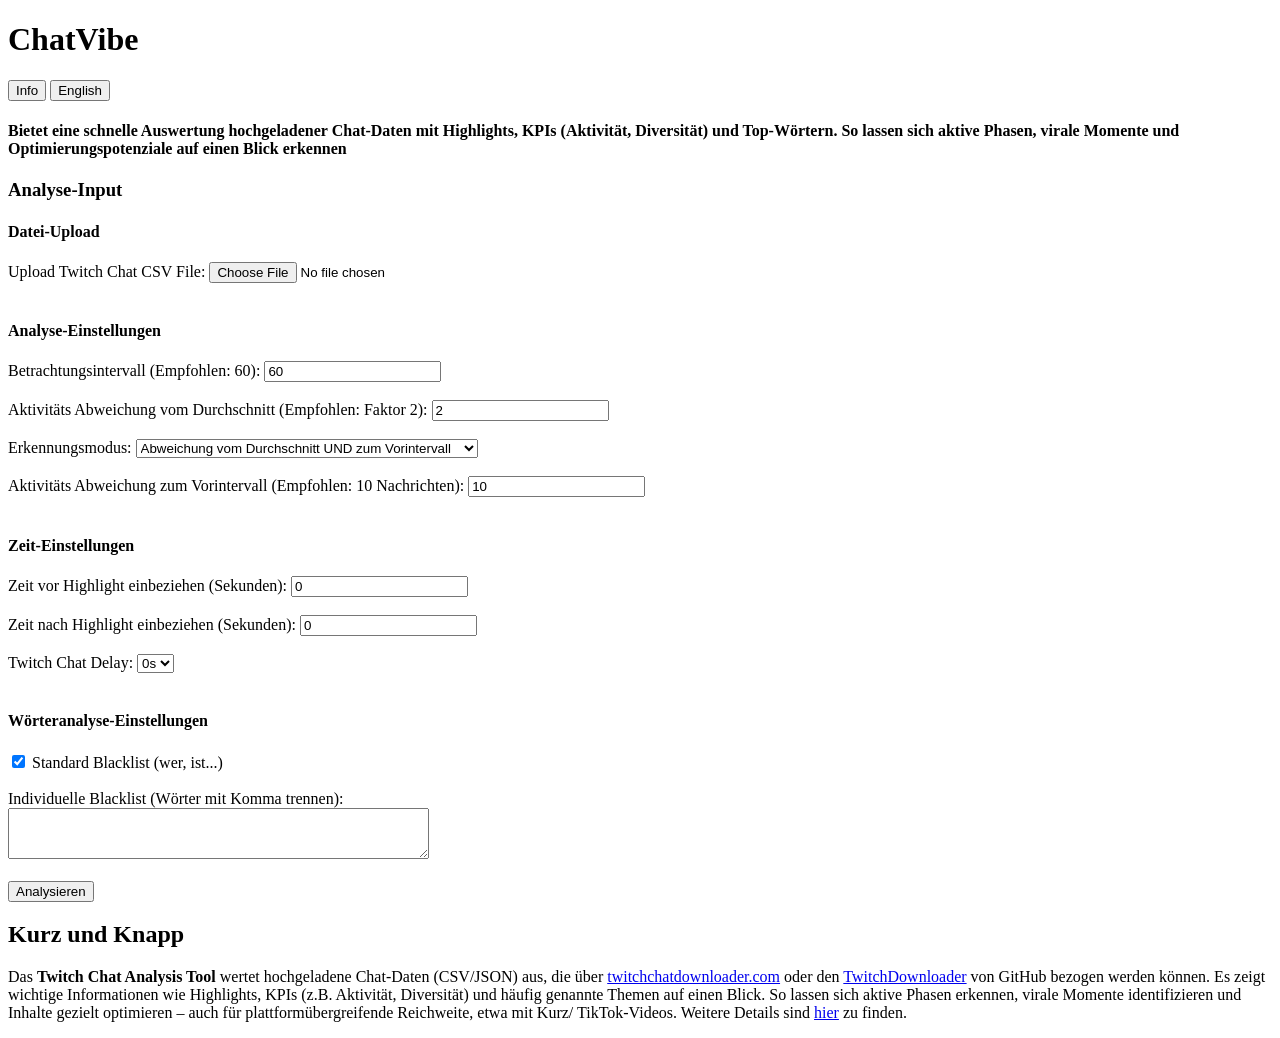
==== index.html @ d067c537 "Add files via upload" ====
<!DOCTYPE html>
<html lang="de">

<head>
  <meta charset="UTF-8">
  <title>ChatVibe | Twitch Chat Analyse-Tool für Highlights & KPIs</title>
  <meta name="viewport" content="width=device-width, initial-scale=1.0">

  <meta name="description" content="ChatVibe ist ein Analyse-Tool für Twitch-Chat-Logs. Erkenne automatisch Highlights und virale Momente, analysiere KPIs wie Nachrichtenlänge, Aktivität und Community-Diversität. Optimiere Inhalte für YouTube Shorts, TikTok und steigere deine Cross-Plattform-Reichweite.">
  <meta name="keywords" content="Twitch Chat Analyse, Highlights erkennen, virale Momente, KPIs, Nachrichtenlänge, Chat-Aktivität, Community-Diversität, YouTube Shorts, TikTok, Cross-Plattform Reichweite, Zeitersparnis, Streaming Optimierung">
  <meta name="author" content="ChatVibe Team">

  <link rel="stylesheet" href="/css/index.css" />
</head>

<body>
  <div class="hero">
    <div class="hero-header">
      <h1>ChatVibe</h1>
      <div class="hero-buttons">
        <button onclick="window.location.href='info.html'">Info</button>
        <button onclick="window.location.href='en.html'">English</button>
      </div>
    </div>
    
    <noscript>
      <div style="background-color: #ffcccc; color: #000; padding: 20px; text-align: center; border: 2px solid #ff0000; border-radius: 10px; font-family: Arial, sans-serif;">
        <h2>⚠️ JavaScript ist deaktiviert</h2>
        <p>Unser <strong>Twitch Chat Analyse-Tool</strong> benötigt JavaScript, um korrekt zu funktionieren. Bitte aktiviere JavaScript in deinem Browser, um die <strong>automatische Erkennung von Highlights</strong> und die Analyse von <strong>viralen Momenten</strong> zu nutzen.</p>
        <p>Mit diesem Tool kannst du <strong>Kennzahlen (KPIs)</strong> zu <strong>Nachrichtenlänge</strong>, <strong>Chat-Aktivität</strong> und <strong>Community-Diversität</strong> analysieren. Es hilft dir, <strong>optimierte Inhalte</strong> für <strong>YouTube Shorts</strong>, <strong>TikTok</strong> und andere Plattformen zu erstellen und deine <strong>Cross-Plattform-Reichweite</strong> zu steigern.</p>
        <p>Ohne JavaScript ist keine Analyse der <strong>Twitch Streaming Chat-Logs</strong> möglich, wodurch du wichtige Einblicke und <strong>zeitersparende Funktionen</strong> verpasst. Aktiviere JavaScript, um dein Wachstum zu maximieren!</p>
      </div>
    </noscript>
  
    <h4>
      Bietet eine schnelle Auswertung hochgeladener Chat-Daten mit Highlights, KPIs (Aktivität, Diversität) und
      Top-Wörtern. So lassen sich aktive Phasen, virale Momente und Optimierungspotenziale auf einen Blick erkennen
    <h4>
  </div>

  <div class="outer-form-box">
    <h3>Analyse-Input</h3>
    
    <form id="analysis-form" enctype="multipart/form-data">
      
      <div class="form-box">
        <h4>Datei-Upload</h4>
        <label for="chat-file">Upload Twitch Chat CSV File:</label>
        <input type="file" id="chat-file" accept=".csv, .json" required><br><br>
      </div>

      <div class="form-box">
        <h4>Analyse-Einstellungen</h4>
        <label for="aggregation-interval">
          Betrachtungsintervall (Empfohlen: 60):
        </label>
        <input type="number" id="aggregation-interval" value="60" required><br><br>

        <label for="std-factor">
          Aktivitäts Abweichung vom Durchschnitt (Empfohlen: Faktor 2):
        </label>
        <input type="number" id="std-factor" step="0.1" value="2" required><br><br>

        <label for="logic-mode">Erkennungsmodus:</label>
        <select id="logic-mode">
          <option value="AND">Abweichung vom Durchschnitt UND zum Vorintervall</option>
          <option value="OR">Abweichung vom Durchschnitt ODER zum Vorintervall</option>
        </select><br><br>

        <label for="slope-threshold">
          Aktivitäts Abweichung zum Vorintervall (Empfohlen: 10 Nachrichten):
        </label>
        <input type="number" id="slope-threshold" value="10" required><br><br>
      </div>

      <div class="form-box">
        <h4>Zeit-Einstellungen</h4>
        <label for="context-before">Zeit vor Highlight einbeziehen (Sekunden):</label>
        <input type="number" id="context-before" value="0" required><br><br>

        <label for="context-after">Zeit nach Highlight einbeziehen (Sekunden):</label>
        <input type="number" id="context-after" value="0" required><br><br>

        <label for="chat-delay">Twitch Chat Delay:</label>
        <select id="chat-delay">
          <option value="0">0s</option>
          <option value="2">2s</option>
          <option value="4">4s</option>
          <option value="6">6s</option>
        </select><br><br>
      </div>

      <div class="form-box">
        <h4>Wörteranalyse-Einstellungen</h4>
        <label>
          <input type="checkbox" id="use-blacklist" checked>
          Standard Blacklist (wer, ist...)
        </label><br><br>

        <label for="custom-blacklist">
          Individuelle Blacklist (Wörter mit Komma trennen):
        </label><br>
        <textarea id="custom-blacklist" rows="3" cols="50"></textarea><br><br>
      </div>
      
      <button id="final-submit" type="submit">Analysieren</button>
    </form>
  </div>

  <div id="spinner" style="display: none;">
    <div class="spinner"></div>
  </div>
    
  <div id="results"></div>

  <div class="outer-form-box">
    <div class="form-box">
      <h2>Kurz und Knapp</h2>
      <p>
        Das <strong>Twitch Chat Analysis Tool</strong> wertet hochgeladene Chat-Daten
        (CSV/JSON) aus, die über
        <a href="https://www.twitchchatdownloader.com/" target="_blank">twitchchatdownloader.com</a> oder den
        <a href="https://github.com/lay295/TwitchDownloader" target="_blank">TwitchDownloader</a> von GitHub bezogen werden können. Es zeigt wichtige
        Informationen wie Highlights, KPIs (z.B. Aktivität, Diversität) und häufig
        genannte Themen auf einen Blick. So lassen sich aktive Phasen erkennen,
        virale Momente identifizieren und Inhalte gezielt optimieren – auch für
        plattformübergreifende Reichweite, etwa mit Kurz/ TikTok-Videos. Weitere Details
        sind <a href="info.html" target="_blank">hier</a> zu finden.
      </p>
    </div>
  </div>
  
  <script type="module" src="/js/main.js"></script>
</body>
</html>
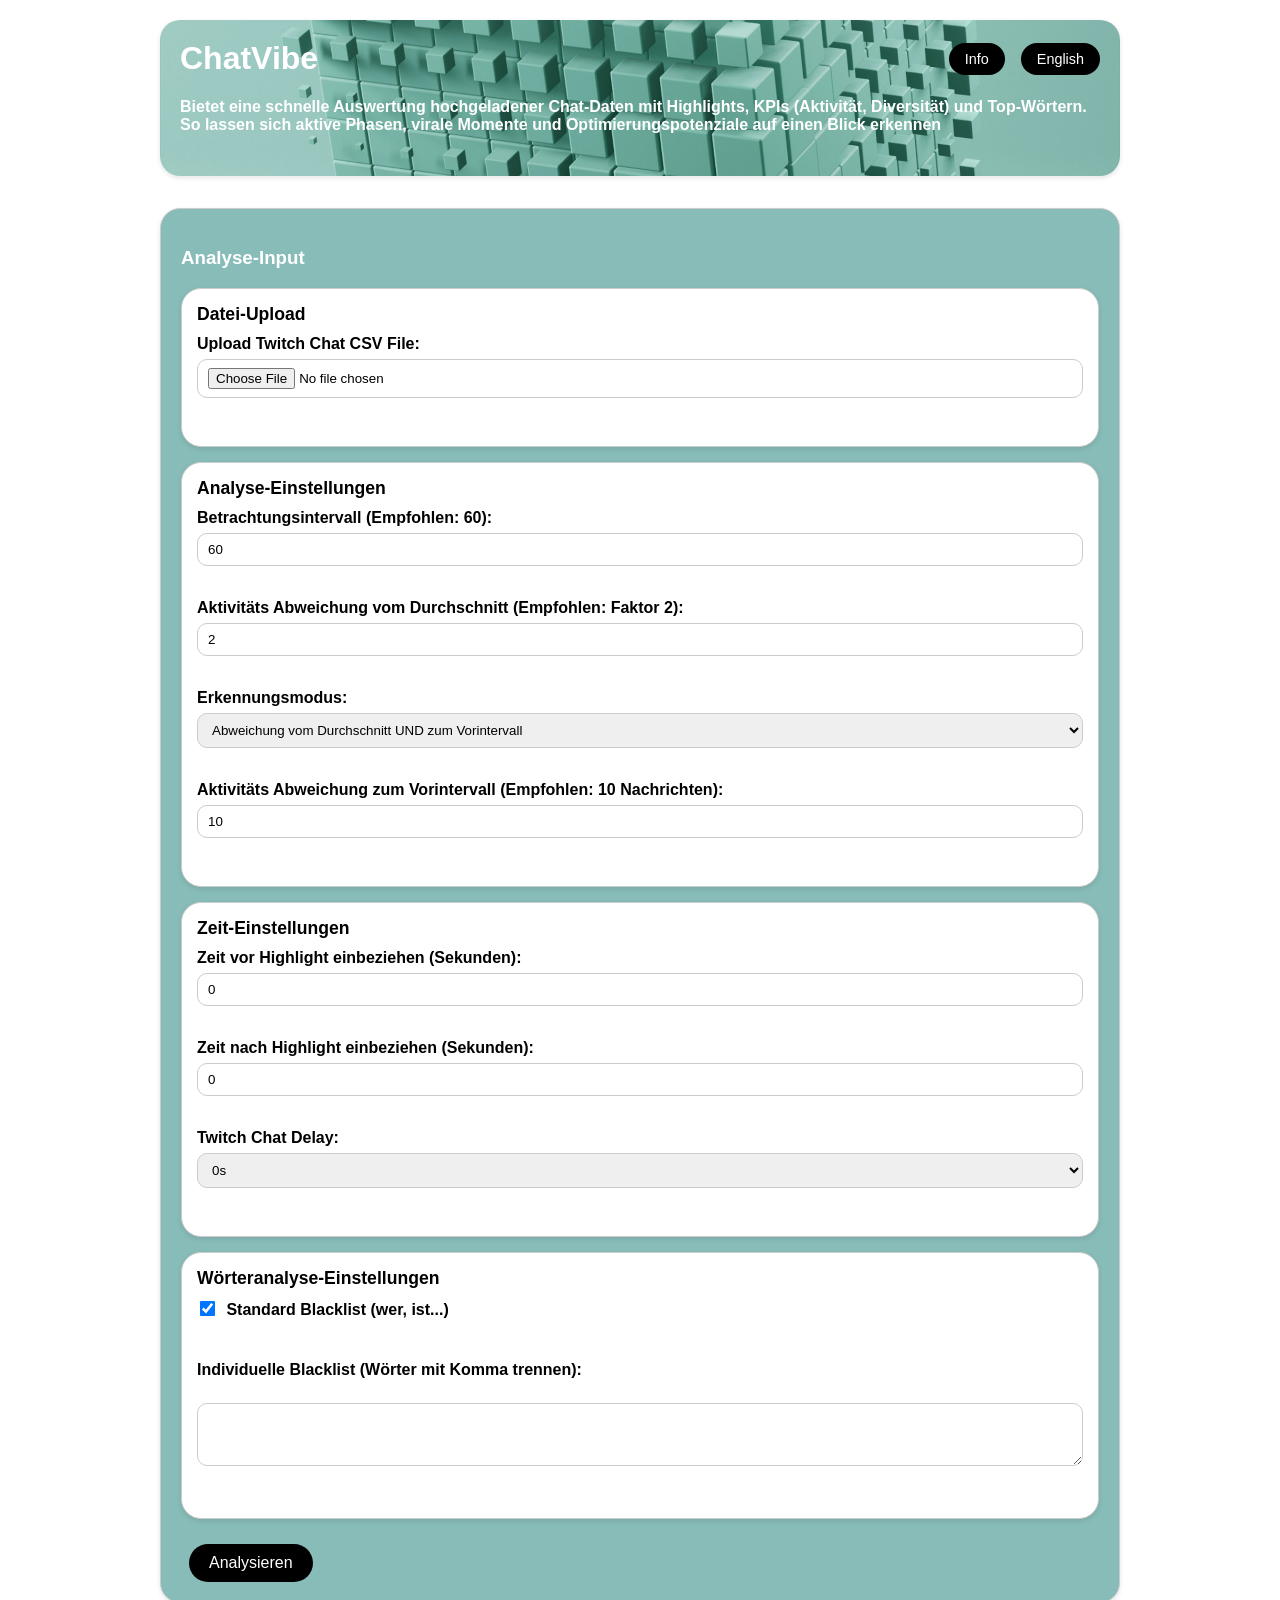
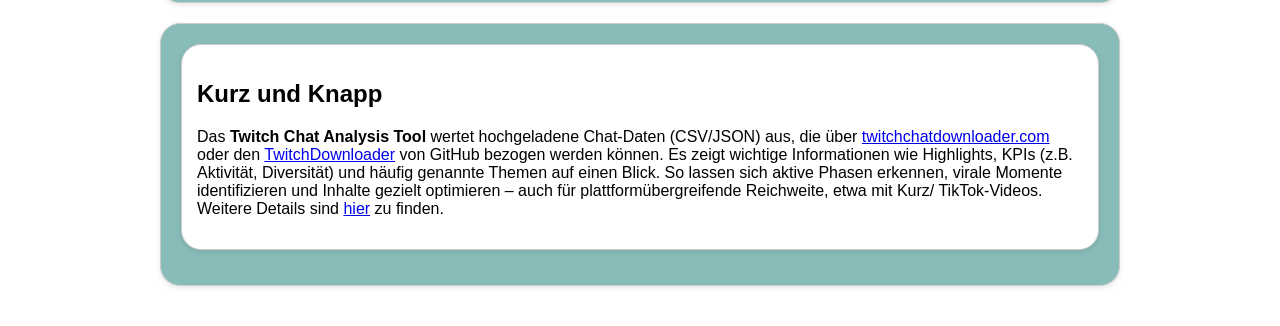
==== commit 19f46ef3: "Update index.html to use index.css correctly" ====
--- a/index.html
+++ b/index.html
@@ -10,7 +10,7 @@
   <meta name="keywords" content="Twitch Chat Analyse, Highlights erkennen, virale Momente, KPIs, Nachrichtenlänge, Chat-Aktivität, Community-Diversität, YouTube Shorts, TikTok, Cross-Plattform Reichweite, Zeitersparnis, Streaming Optimierung">
   <meta name="author" content="ChatVibe Team">
 
-  <link rel="stylesheet" href="/css/index.css" />
+  <link rel="stylesheet" href="css/index.css" />
 </head>
 
 <body>
--- a/css/index.css
+++ b/css/index.css
@@ -0,0 +1,351 @@
+
+   :root {
+    
+    --color-primary-bg: #000;       
+    --color-primary-text: #fff;     
+    --color-hover-bg: #3e3e3e;      
+  
+    
+    --color-border: #ccc;
+  
+    
+    --color-outer-form-bg: #88bcb9;
+  
+    
+    --color-box-bg: #fff;
+  
+    
+    --color-word-badge-bg: #f0f0fa;
+    --color-word-badge-border: #dcdcf7;
+    --color-word-badge-text: #333;
+  
+    
+    --shadow-light: 0 2px 5px rgba(0, 0, 0, 0.1);
+    --shadow-medium: 0 2px 5px rgba(0, 0, 0, 0.1);
+  }
+  
+
+
+  #spinner {
+    text-align: center; 
+    margin-top: 1em;
+  }
+
+  .spinner {
+    width: 48px;
+    height: 48px;
+    border: 6px solid #f3f3f3;
+    border-top: 6px solid #3498db;
+    border-radius: 50%;
+    animation: spin 1s linear infinite;
+    margin: auto;
+  }
+
+  @keyframes spin {
+    0%   { transform: rotate(0deg); }
+    100% { transform: rotate(360deg); }
+  }
+
+  html, body {
+    margin: 0;
+    padding: 0;
+    font-family: sans-serif;
+  }
+  
+  body {
+    max-width: 1000px;
+    margin: 0 auto;
+    padding: 20px;
+    box-sizing: border-box;
+  }
+  
+
+  h1 {
+    
+    margin-bottom: 0;
+  }
+  
+  h3 {
+    color: var(--color-primary-text); 
+  }
+  
+
+  button {
+    cursor: pointer;
+    background-color: var(--color-primary-bg);
+    color: var(--color-primary-text);
+    border: none;
+    border-radius: 20px;
+    padding: 8px 16px;
+    margin-left: 8px;
+    font-size: 0.9rem;
+  }
+  
+  button:hover {
+    background-color: var(--color-hover-bg);
+  }
+  
+
+  .hero {
+    width: 100%;
+    
+    background: url("../images/pic8.jpg") no-repeat center center;
+    background-size: cover;
+  
+    
+    border-radius: 20px;
+    box-shadow: var(--shadow-medium);
+    margin-bottom: 2rem;
+  
+    
+    padding: 20px;
+    box-sizing: border-box;
+    color: var(--color-primary-text);
+  
+    
+    overflow: hidden;
+  }
+  
+  .hero-header {
+    display: flex;
+    align-items: center;
+    justify-content: space-between;
+    margin-bottom: 1rem;
+  }
+  
+  .hero-buttons {
+    display: flex;
+    gap: 8px;
+  }
+  
+  .hero-header h1 {
+    margin: 0;
+    font-size: 2rem;
+  }
+  
+  .hero p {
+    font-size: 1rem;
+    margin: 0;
+    max-width: 700px;
+  }
+  
+  
+  #analysis-form {
+    background-color: transparent;
+    border: none;
+    border-radius: 0;
+    padding: 0;
+    margin-bottom: 0;
+  }
+  
+  #analysis-form label {
+    display: block;
+    margin-bottom: 6px;
+    font-weight: bold;
+  }
+  
+  
+  #analysis-form input[type="number"],
+  #analysis-form input[type="file"],
+  #analysis-form select,
+  #analysis-form textarea {
+    width: 100%;
+    padding: 8px 10px;
+    border-radius: 10px;
+    border: 1px solid var(--color-border);
+    margin-bottom: 15px;
+    box-sizing: border-box;
+  }
+  
+  #analysis-form input[type="checkbox"] {
+    margin-right: 8px;
+    transform: scale(1.2);
+  }
+  
+  
+  #analysis-form button[type="submit"] {
+    display: inline-block;
+    background: var(--color-primary-bg);
+    color: var(--color-primary-text);
+    padding: 10px 20px;
+    border: none;
+    border-radius: 20px;
+    cursor: pointer;
+    margin-top: 10px;
+    font-size: 1rem;
+  }
+  
+  #analysis-form button[type="submit"]:hover {
+    background: var(--color-hover-bg);
+  }
+  
+  
+  .outer-form-box {
+    background-color: var(--color-outer-form-bg);
+    border: 1px solid var(--color-border);
+    border-radius: 20px;
+    padding: 20px;
+    margin-bottom: 20px;
+    box-shadow: var(--shadow-light);
+  
+    display: flex;
+    flex-direction: column;
+    align-items: stretch;
+  }
+  
+  .form-box {
+    background-color: var(--color-box-bg);
+    border: 1px solid var(--color-border);
+    border-radius: 20px;
+    padding: 15px;
+    margin-bottom: 15px;
+    box-shadow: var(--shadow-light);
+  }
+  
+  .form-box h4 {
+    margin-top: 0;
+    margin-bottom: 10px;
+    font-size: 1.1rem;
+    font-weight: bold;
+  }
+  
+  
+  #results {
+    margin-bottom: 20px;
+  }
+  
+  
+  #download-btn {
+    display: none;
+    margin-top: 20px;
+    background-color: var(--color-primary-bg);
+    color: var(--color-primary-text);
+    padding: 10px 20px;
+    border-radius: 20px;
+    border: none;
+    cursor: pointer;
+  }
+  
+  #download-btn:hover {
+    background-color: var(--color-hover-bg);
+  }
+  
+  
+  .top-words-box {
+    background-color: var(--color-outer-form-bg);
+    border: 1px solid var(--color-border);
+    border-radius: 20px;
+    padding: 15px;
+    margin-bottom: 20px;
+    box-shadow: var(--shadow-light);
+  }
+  
+  .word-badge {
+    display: inline-block;
+    margin: 6px 8px 6px 0;
+    padding: 6px 10px;
+    background-color: var(--color-word-badge-bg);
+    border: 1px solid var(--color-word-badge-border);
+    border-radius: 20px;
+    font-size: 0.9rem;
+    font-weight: 500;
+    color: var(--color-word-badge-text);
+  }
+  
+  
+  .outer-highlights-box {
+    background-color: var(--color-outer-form-bg);
+    border: 1px solid var(--color-border);
+    border-radius: 20px;
+    padding: 15px;
+    margin-bottom: 20px;
+    box-shadow: var(--shadow-light);
+  
+    display: flex;
+    flex-direction: column;
+    align-items: stretch;
+    min-height: 150px; 
+  }
+  
+  .highlights-container {
+    display: flex;
+    flex-wrap: wrap;
+    gap: 15px;
+    margin-top: 10px;
+  }
+  
+  .highlight-box {
+    background-color: var(--color-box-bg);
+    border: 1px solid var(--color-border);
+    border-radius: 20px;
+    padding: 15px;
+    margin-bottom: 15px;
+    box-shadow: var(--shadow-light);
+  
+    
+    flex: 1 1 calc(33.333% - 15px);
+  }
+  
+  .highlight-header {
+    font-weight: bold;
+    margin-bottom: 10px;
+  }
+  
+  .highlight-words {
+    display: flex;
+    flex-wrap: wrap;
+    gap: 10px;
+  }
+  
+  
+  @media (max-width: 768px) {
+    
+    .outer-form-box,
+    .outer-highlights-box,
+    .top-words-box,
+    .highlight-box {
+      padding: 15px;
+    }
+  
+    .form-box {
+      padding: 10px;
+    }
+  
+    #analysis-form input,
+    #analysis-form textarea,
+    #analysis-form select {
+      font-size: 0.95rem;
+    }
+  
+    #results {
+      padding: 0;
+    }
+  
+    
+    .highlight-box {
+      padding: 10px;
+      flex: 1 1 calc(50% - 10px);
+    }
+  
+   
+    .hero {
+      padding: 15px;
+      
+    }
+  
+    .hero-header {
+      flex-direction: column;
+      align-items: flex-start;
+      gap: 10px;
+      margin-bottom: 1rem;
+    }
+  
+    .hero-header h1 {
+      font-size: 1.6rem;
+    }
+  
+    .hero p {
+      font-size: 0.95rem;
+    }
+  }
+  
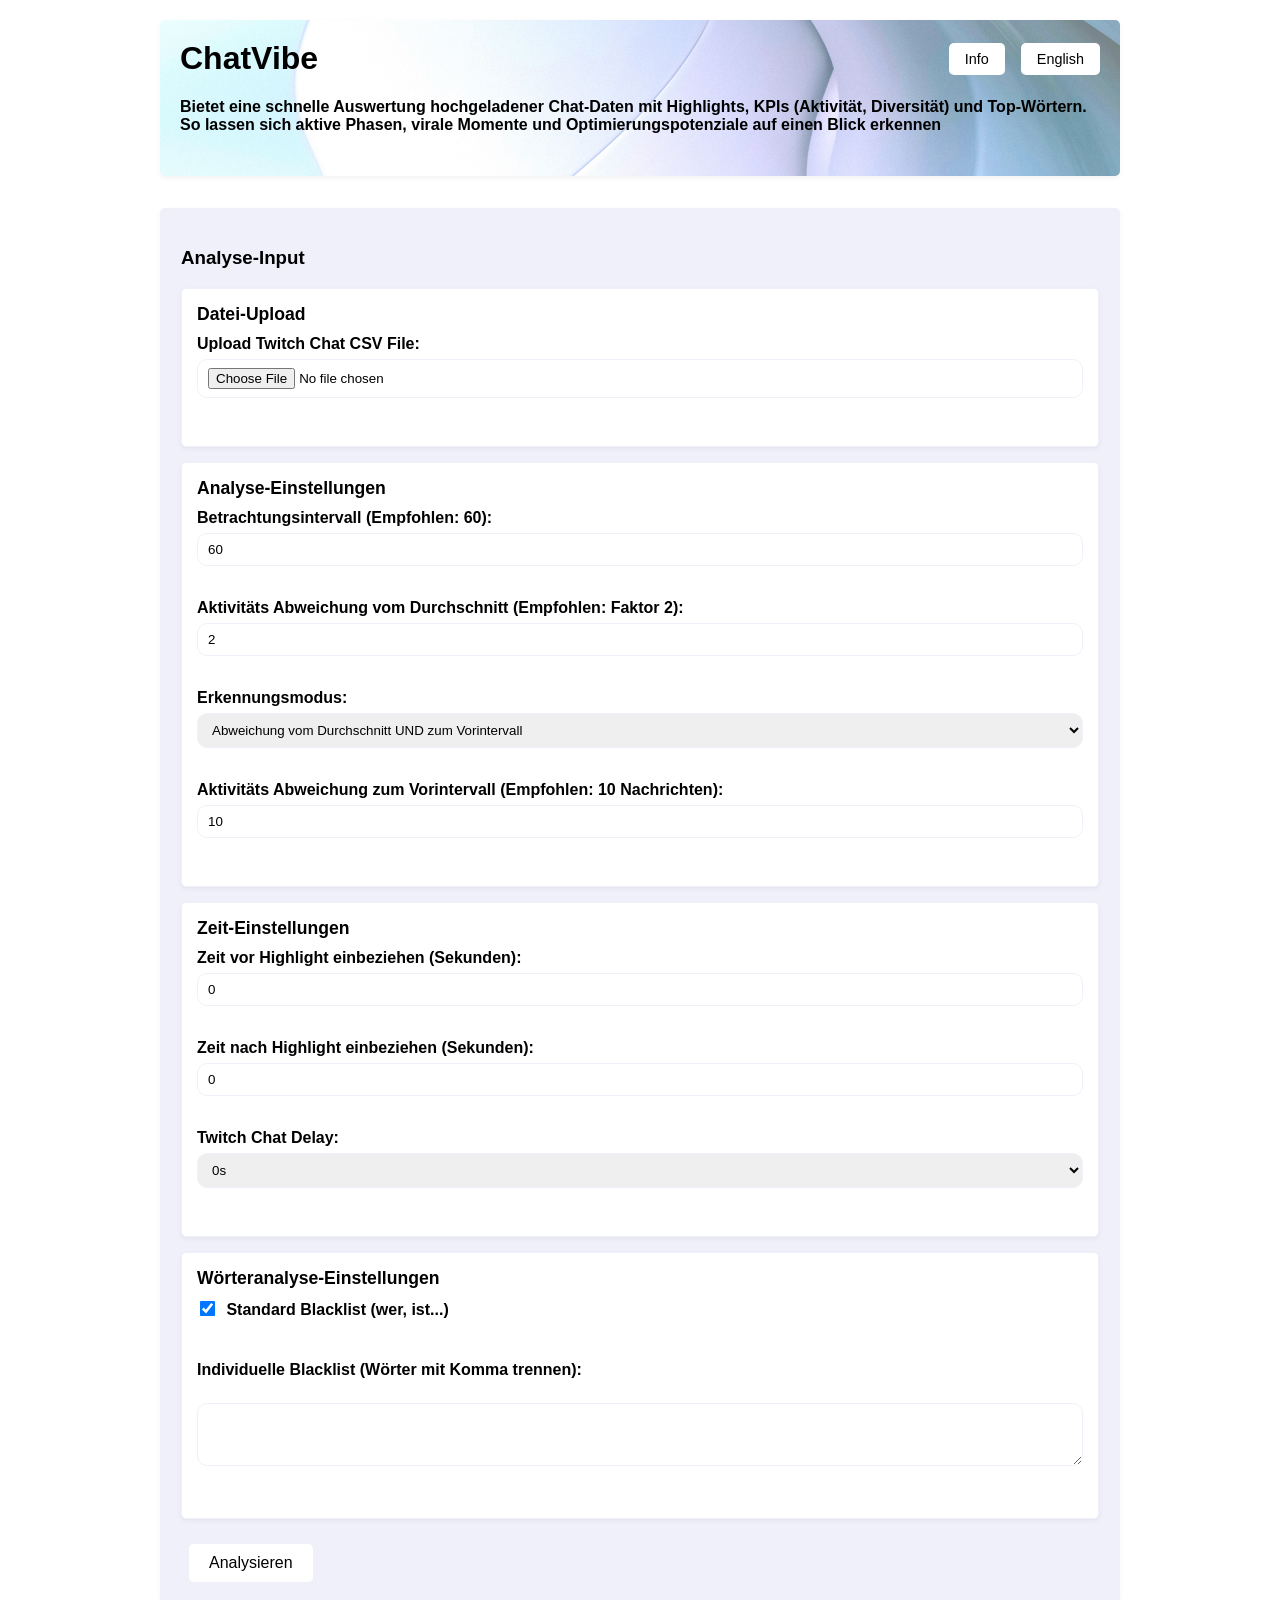
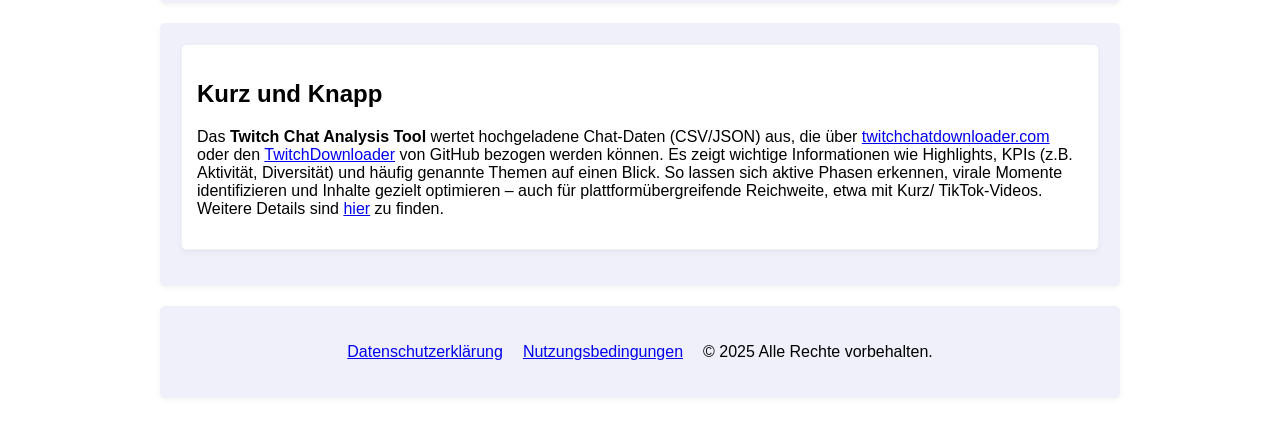
==== commit 3d99f439: "Update index.html" ====
--- a/index.html
+++ b/index.html
@@ -2,6 +2,10 @@
 <html lang="de">
 
 <head>
+
+  <script async src="https://pagead2.googlesyndication.com/pagead/js/adsbygoogle.js?client=ca-pub-6714881017140910"
+      crossorigin="anonymous"></script>
+  
   <meta charset="UTF-8">
   <title>ChatVibe | Twitch Chat Analyse-Tool für Highlights & KPIs</title>
   <meta name="viewport" content="width=device-width, initial-scale=1.0">
@@ -129,7 +133,13 @@
       </p>
     </div>
   </div>
-  
-  <script type="module" src="/js/main.js"></script>
+
+  <div class="outer-form-box" style="display: flex; flex-direction: row; gap: 20px; justify-content: center; align-items: center;">
+    <a href="data.html" style="display: inline-block;">Datenschutzerklärung</a>
+    <a href="terms.html" style="display: inline-block;">Nutzungsbedingungen</a>
+    <p>&copy; 2025 Alle Rechte vorbehalten.</p>
+  </div>
+     
+  <script type="module" src="js/main.js"></script>
 </body>
 </html>
--- a/css/index.css
+++ b/css/index.css
@@ -1,351 +1,330 @@
-
-   :root {
-    
-    --color-primary-bg: #000;       
-    --color-primary-text: #fff;     
-    --color-hover-bg: #3e3e3e;      
-  
-    
-    --color-border: #ccc;
-  
-    
-    --color-outer-form-bg: #88bcb9;
-  
-    
-    --color-box-bg: #fff;
-  
-    
-    --color-word-badge-bg: #f0f0fa;
-    --color-word-badge-border: #dcdcf7;
-    --color-word-badge-text: #333;
-  
-    
-    --shadow-light: 0 2px 5px rgba(0, 0, 0, 0.1);
-    --shadow-medium: 0 2px 5px rgba(0, 0, 0, 0.1);
-  }
-  
-
-
-  #spinner {
-    text-align: center; 
-    margin-top: 1em;
-  }
-
-  .spinner {
-    width: 48px;
-    height: 48px;
-    border: 6px solid #f3f3f3;
-    border-top: 6px solid #3498db;
-    border-radius: 50%;
-    animation: spin 1s linear infinite;
-    margin: auto;
-  }
-
-  @keyframes spin {
-    0%   { transform: rotate(0deg); }
-    100% { transform: rotate(360deg); }
-  }
-
-  html, body {
-    margin: 0;
+:root {
+  --color-primary-bg: #fff; /* button color */
+  --color-primary-text: #000; /* h3 text color */
+  --color-hover-bg: #e0e0e0; /* hover background color */
+
+  --color-border: #f0f0fa; /* box border color */
+
+  --color-outer-form-bg: #f0f0fa; /* outer form background color */
+
+  --color-box-bg: #fff; /* generic box background color */
+
+  --color-word-badge-bg: #f0f0fa; /* highlight word badge background color */
+  --color-word-badge-border: #f0f0f0; /* highlight word badge border color */
+  --color-word-badge-text: #333; /* highlight word badge text color */
+
+  --shadow-light: 0 2px 5px rgba(0, 0, 0, 0.05); /* light box shadow */
+  --shadow-medium: 0 2px 5px rgba(0, 0, 0, 0.05); /* medium box shadow */
+
+  --border-radius-1: 5px; /* standard button radius */
+  --border-radius-2: 5px;  /* hero section radius */
+  --border-radius-3: 0px;  /* analysis form radius */
+  --border-radius-4: 10px; /* analysis form input radius */
+  --border-radius-5: 5px;  /* analysis form button radius */
+  --border-radius-6: 5px; /* analysis form outer box radius */
+  --border-radius-7: 5px; /* download button radius */
+  --border-radius-8: 5px; /* top words badge radius */
+  --border-radius-9: 20px; /* top words box radius */
+  --border-radius-10: 5px; /* outer highlight box radius */
+  --border-radius-11: 5px; /* highlight box radius */
+}
+
+#spinner {
+  text-align: center;
+  margin-top: 1em;
+}
+
+.spinner {
+  width: 48px;
+  height: 48px;
+  border: 6px solid #f3f3f3;
+  border-top: 6px solid #3498db;
+  border-radius: 50%;
+  animation: spin 1s linear infinite;
+  margin: auto;
+}
+
+@keyframes spin {
+  0% {
+    transform: rotate(0deg);
+  }
+  100% {
+    transform: rotate(360deg);
+  }
+}
+
+html,
+body {
+  margin: 0;
+  padding: 0;
+  font-family: sans-serif;
+}
+
+body {
+  max-width: 1000px;
+  margin: 0 auto;
+  padding: 20px;
+  box-sizing: border-box;
+}
+
+h1 {
+  margin-bottom: 0;
+}
+
+h3 {
+  color: var(--color-primary-text);
+}
+
+button {
+  cursor: pointer;
+  background-color: var(--color-primary-bg);
+  color: var(--color-primary-text);
+  border: none;
+  border-radius: var(--border-radius-1);
+  padding: 8px 16px;
+  margin-left: 8px;
+  font-size: 0.9rem;
+}
+
+button:hover {
+  background-color: var(--color-hover-bg);
+}
+
+.hero {
+  width: 100%;
+  background: url("../images/grafic11.jpg") no-repeat center center;
+  background-size: cover;
+  border-radius: var(--border-radius-2);
+  box-shadow: var(--shadow-medium);
+  margin-bottom: 2rem;
+  padding: 20px;
+  box-sizing: border-box;
+  color: var(--color-primary-text);
+  overflow: hidden;
+}
+
+.hero-header {
+  display: flex;
+  align-items: center;
+  justify-content: space-between;
+  margin-bottom: 1rem;
+}
+
+.hero-buttons {
+  display: flex;
+  gap: 8px;
+}
+
+.hero-header h1 {
+  margin: 0;
+  font-size: 2rem;
+}
+
+.hero p {
+  font-size: 1rem;
+  margin: 0;
+  max-width: 700px;
+}
+
+#analysis-form {
+  background-color: transparent;
+  border: none;
+  border-radius: var(--border-radius-3);
+  padding: 0;
+  margin-bottom: 0;
+}
+
+#analysis-form label {
+  display: block;
+  margin-bottom: 6px;
+  font-weight: bold;
+}
+
+#analysis-form input[type="number"],
+#analysis-form input[type="file"],
+#analysis-form select,
+#analysis-form textarea {
+  width: 100%;
+  padding: 8px 10px;
+  border-radius: var(--border-radius-4);
+  border: 1px solid var(--color-border);
+  margin-bottom: 15px;
+  box-sizing: border-box;
+}
+
+#analysis-form input[type="checkbox"] {
+  margin-right: 8px;
+  transform: scale(1.2);
+}
+
+#analysis-form button[type="submit"] {
+  display: inline-block;
+  background: var(--color-primary-bg);
+  color: var(--color-primary-text);
+  padding: 10px 20px;
+  border: none;
+  border-radius: var(--border-radius-5);
+  cursor: pointer;
+  margin-top: 10px;
+  font-size: 1rem;
+}
+
+#analysis-form button[type="submit"]:hover {
+  background: var(--color-hover-bg);
+}
+
+.outer-form-box {
+  background-color: var(--color-outer-form-bg);
+  border: 1px solid var(--color-border);
+  border-radius: var(--border-radius-6);
+  padding: 20px;
+  margin-bottom: 20px;
+  box-shadow: var(--shadow-light);
+  display: flex;
+  flex-direction: column;
+  align-items: stretch;
+}
+
+.form-box {
+  background-color: var(--color-box-bg);
+  border: 1px solid var(--color-border);
+  border-radius: var(--border-radius-6);
+  padding: 15px;
+  margin-bottom: 15px;
+  box-shadow: var(--shadow-light);
+}
+
+.form-box h4 {
+  margin-top: 0;
+  margin-bottom: 10px;
+  font-size: 1.1rem;
+  font-weight: bold;
+}
+
+#results {
+  margin-bottom: 20px;
+}
+
+#download-btn {
+  display: none;
+  margin-top: 20px;
+  background-color: var(--color-primary-bg);
+  color: var(--color-primary-text);
+  padding: 10px 20px;
+  border-radius: var(--border-radius-7);
+  border: none;
+  cursor: pointer;
+}
+
+#download-btn:hover {
+  background-color: var(--color-hover-bg);
+}
+
+.top-words-box {
+  background-color: var(--color-outer-form-bg);
+  border: 1px solid var(--color-border);
+  border-radius: var(--border-radius-8);
+  padding: 15px;
+  margin-bottom: 20px;
+  box-shadow: var(--shadow-light);
+}
+
+.word-badge {
+  display: inline-block;
+  margin: 6px 8px 6px 0;
+  padding: 6px 10px;
+  background-color: var(--color-word-badge-bg);
+  border: 1px solid var(--color-word-badge-border);
+  border-radius: var(--border-radius-9);
+  font-size: 0.9rem;
+  font-weight: 500;
+  color: var(--color-word-badge-text);
+}
+
+.outer-highlights-box {
+  background-color: var(--color-outer-form-bg);
+  border: 1px solid var(--color-border);
+  border-radius: var(--border-radius-10);
+  padding: 15px;
+  margin-bottom: 20px;
+  box-shadow: var(--shadow-light);
+  display: flex;
+  flex-direction: column;
+  align-items: stretch;
+  min-height: 150px;
+}
+
+.highlights-container {
+  display: flex;
+  flex-wrap: wrap;
+  gap: 15px;
+  margin-top: 10px;
+}
+
+.highlight-box {
+  background-color: var(--color-box-bg);
+  border: 1px solid var(--color-border);
+  border-radius: var(--border-radius-11);
+  padding: 15px;
+  margin-bottom: 15px;
+  box-shadow: var(--shadow-light);
+  flex: 1 1 calc(33.333% - 15px);
+}
+
+.highlight-header {
+  font-weight: bold;
+  margin-bottom: 10px;
+}
+
+.highlight-words {
+  display: flex;
+  flex-wrap: wrap;
+  gap: 10px;
+}
+
+@media (max-width: 768px) {
+  .outer-form-box,
+  .outer-highlights-box,
+  .top-words-box,
+  .highlight-box {
+    padding: 15px;
+  }
+
+  .form-box {
+    padding: 10px;
+  }
+
+  #analysis-form input,
+  #analysis-form textarea,
+  #analysis-form select {
+    font-size: 0.95rem;
+  }
+
+  #results {
     padding: 0;
-    font-family: sans-serif;
-  }
-  
-  body {
-    max-width: 1000px;
-    margin: 0 auto;
-    padding: 20px;
-    box-sizing: border-box;
-  }
-  
-
-  h1 {
-    
-    margin-bottom: 0;
-  }
-  
-  h3 {
-    color: var(--color-primary-text); 
-  }
-  
-
-  button {
-    cursor: pointer;
-    background-color: var(--color-primary-bg);
-    color: var(--color-primary-text);
-    border: none;
-    border-radius: 20px;
-    padding: 8px 16px;
-    margin-left: 8px;
-    font-size: 0.9rem;
-  }
-  
-  button:hover {
-    background-color: var(--color-hover-bg);
-  }
-  
+  }
+
+  .highlight-box {
+    padding: 10px;
+    flex: 1 1 calc(50% - 10px);
+  }
 
   .hero {
-    width: 100%;
-    
-    background: url("../images/pic8.jpg") no-repeat center center;
-    background-size: cover;
-  
-    
-    border-radius: 20px;
-    box-shadow: var(--shadow-medium);
-    margin-bottom: 2rem;
-  
-    
-    padding: 20px;
-    box-sizing: border-box;
-    color: var(--color-primary-text);
-  
-    
-    overflow: hidden;
-  }
-  
+    padding: 15px;
+  }
+
   .hero-header {
-    display: flex;
-    align-items: center;
-    justify-content: space-between;
+    flex-direction: column;
+    align-items: flex-start;
+    gap: 10px;
     margin-bottom: 1rem;
   }
-  
-  .hero-buttons {
-    display: flex;
-    gap: 8px;
-  }
-  
+
   .hero-header h1 {
-    margin: 0;
-    font-size: 2rem;
-  }
-  
+    font-size: 1.6rem;
+  }
+
   .hero p {
-    font-size: 1rem;
-    margin: 0;
-    max-width: 700px;
-  }
-  
-  
-  #analysis-form {
-    background-color: transparent;
-    border: none;
-    border-radius: 0;
-    padding: 0;
-    margin-bottom: 0;
-  }
-  
-  #analysis-form label {
-    display: block;
-    margin-bottom: 6px;
-    font-weight: bold;
-  }
-  
-  
-  #analysis-form input[type="number"],
-  #analysis-form input[type="file"],
-  #analysis-form select,
-  #analysis-form textarea {
-    width: 100%;
-    padding: 8px 10px;
-    border-radius: 10px;
-    border: 1px solid var(--color-border);
-    margin-bottom: 15px;
-    box-sizing: border-box;
-  }
-  
-  #analysis-form input[type="checkbox"] {
-    margin-right: 8px;
-    transform: scale(1.2);
-  }
-  
-  
-  #analysis-form button[type="submit"] {
-    display: inline-block;
-    background: var(--color-primary-bg);
-    color: var(--color-primary-text);
-    padding: 10px 20px;
-    border: none;
-    border-radius: 20px;
-    cursor: pointer;
-    margin-top: 10px;
-    font-size: 1rem;
-  }
-  
-  #analysis-form button[type="submit"]:hover {
-    background: var(--color-hover-bg);
-  }
-  
-  
-  .outer-form-box {
-    background-color: var(--color-outer-form-bg);
-    border: 1px solid var(--color-border);
-    border-radius: 20px;
-    padding: 20px;
-    margin-bottom: 20px;
-    box-shadow: var(--shadow-light);
-  
-    display: flex;
-    flex-direction: column;
-    align-items: stretch;
-  }
-  
-  .form-box {
-    background-color: var(--color-box-bg);
-    border: 1px solid var(--color-border);
-    border-radius: 20px;
-    padding: 15px;
-    margin-bottom: 15px;
-    box-shadow: var(--shadow-light);
-  }
-  
-  .form-box h4 {
-    margin-top: 0;
-    margin-bottom: 10px;
-    font-size: 1.1rem;
-    font-weight: bold;
-  }
-  
-  
-  #results {
-    margin-bottom: 20px;
-  }
-  
-  
-  #download-btn {
-    display: none;
-    margin-top: 20px;
-    background-color: var(--color-primary-bg);
-    color: var(--color-primary-text);
-    padding: 10px 20px;
-    border-radius: 20px;
-    border: none;
-    cursor: pointer;
-  }
-  
-  #download-btn:hover {
-    background-color: var(--color-hover-bg);
-  }
-  
-  
-  .top-words-box {
-    background-color: var(--color-outer-form-bg);
-    border: 1px solid var(--color-border);
-    border-radius: 20px;
-    padding: 15px;
-    margin-bottom: 20px;
-    box-shadow: var(--shadow-light);
-  }
-  
-  .word-badge {
-    display: inline-block;
-    margin: 6px 8px 6px 0;
-    padding: 6px 10px;
-    background-color: var(--color-word-badge-bg);
-    border: 1px solid var(--color-word-badge-border);
-    border-radius: 20px;
-    font-size: 0.9rem;
-    font-weight: 500;
-    color: var(--color-word-badge-text);
-  }
-  
-  
-  .outer-highlights-box {
-    background-color: var(--color-outer-form-bg);
-    border: 1px solid var(--color-border);
-    border-radius: 20px;
-    padding: 15px;
-    margin-bottom: 20px;
-    box-shadow: var(--shadow-light);
-  
-    display: flex;
-    flex-direction: column;
-    align-items: stretch;
-    min-height: 150px; 
-  }
-  
-  .highlights-container {
-    display: flex;
-    flex-wrap: wrap;
-    gap: 15px;
-    margin-top: 10px;
-  }
-  
-  .highlight-box {
-    background-color: var(--color-box-bg);
-    border: 1px solid var(--color-border);
-    border-radius: 20px;
-    padding: 15px;
-    margin-bottom: 15px;
-    box-shadow: var(--shadow-light);
-  
-    
-    flex: 1 1 calc(33.333% - 15px);
-  }
-  
-  .highlight-header {
-    font-weight: bold;
-    margin-bottom: 10px;
-  }
-  
-  .highlight-words {
-    display: flex;
-    flex-wrap: wrap;
-    gap: 10px;
-  }
-  
-  
-  @media (max-width: 768px) {
-    
-    .outer-form-box,
-    .outer-highlights-box,
-    .top-words-box,
-    .highlight-box {
-      padding: 15px;
-    }
-  
-    .form-box {
-      padding: 10px;
-    }
-  
-    #analysis-form input,
-    #analysis-form textarea,
-    #analysis-form select {
-      font-size: 0.95rem;
-    }
-  
-    #results {
-      padding: 0;
-    }
-  
-    
-    .highlight-box {
-      padding: 10px;
-      flex: 1 1 calc(50% - 10px);
-    }
-  
-   
-    .hero {
-      padding: 15px;
-      
-    }
-  
-    .hero-header {
-      flex-direction: column;
-      align-items: flex-start;
-      gap: 10px;
-      margin-bottom: 1rem;
-    }
-  
-    .hero-header h1 {
-      font-size: 1.6rem;
-    }
-  
-    .hero p {
-      font-size: 0.95rem;
-    }
-  }
-  +    font-size: 0.95rem;
+  }
+}
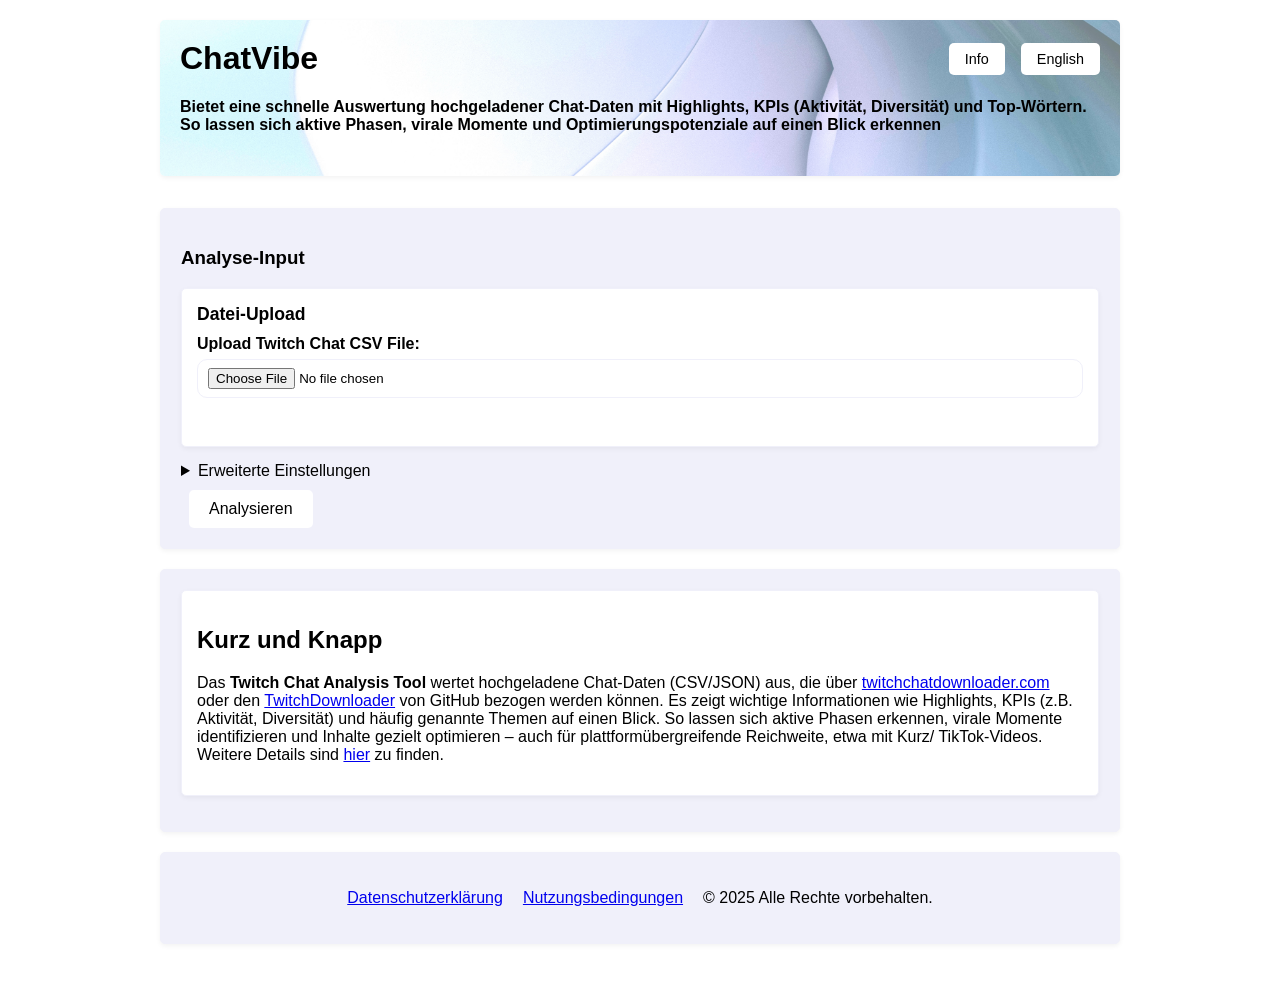
==== commit 5e261cc9: "Update index.html" ====
--- a/index.html
+++ b/index.html
@@ -53,60 +53,65 @@
         <input type="file" id="chat-file" accept=".csv, .json" required><br><br>
       </div>
 
-      <div class="form-box">
-        <h4>Analyse-Einstellungen</h4>
-        <label for="aggregation-interval">
-          Betrachtungsintervall (Empfohlen: 60):
-        </label>
-        <input type="number" id="aggregation-interval" value="60" required><br><br>
+      <details>
+      <summary style="cursor:pointer">Erweiterte Einstellungen</summary>
 
-        <label for="std-factor">
-          Aktivitäts Abweichung vom Durchschnitt (Empfohlen: Faktor 2):
-        </label>
-        <input type="number" id="std-factor" step="0.1" value="2" required><br><br>
+        <div class="form-box">
+          <h4>Basis-Einstellungen</h4>
+          <label for="aggregation-interval">
+            Betrachtungsintervall (Empfohlen: 60):
+          </label>
+          <input type="number" id="aggregation-interval" value="60" required><br><br>
 
-        <label for="logic-mode">Erkennungsmodus:</label>
-        <select id="logic-mode">
-          <option value="AND">Abweichung vom Durchschnitt UND zum Vorintervall</option>
-          <option value="OR">Abweichung vom Durchschnitt ODER zum Vorintervall</option>
-        </select><br><br>
+          <label for="std-factor">
+            Aktivitäts Abweichung vom Durchschnitt (Empfohlen: Faktor 2):
+          </label>
+          <input type="number" id="std-factor" step="0.1" value="2" required><br><br>
 
-        <label for="slope-threshold">
-          Aktivitäts Abweichung zum Vorintervall (Empfohlen: 10 Nachrichten):
-        </label>
-        <input type="number" id="slope-threshold" value="10" required><br><br>
-      </div>
+          <label for="logic-mode">Erkennungsmodus:</label>
+          <select id="logic-mode">
+            <option value="AND">Abweichung vom Durchschnitt UND zum Vorintervall</option>
+            <option value="OR">Abweichung vom Durchschnitt ODER zum Vorintervall</option>
+          </select><br><br>
 
-      <div class="form-box">
-        <h4>Zeit-Einstellungen</h4>
-        <label for="context-before">Zeit vor Highlight einbeziehen (Sekunden):</label>
-        <input type="number" id="context-before" value="0" required><br><br>
+          <label for="slope-threshold">
+            Aktivitäts Abweichung zum Vorintervall (Empfohlen: 10 Nachrichten):
+          </label>
+          <input type="number" id="slope-threshold" value="10" required><br><br>
+        </div>
 
-        <label for="context-after">Zeit nach Highlight einbeziehen (Sekunden):</label>
-        <input type="number" id="context-after" value="0" required><br><br>
+        <div class="form-box">
+          <h4>Zeit-Einstellungen</h4>
+          <label for="context-before">Zeit vor Highlight einbeziehen (Sekunden):</label>
+          <input type="number" id="context-before" value="0" required><br><br>
 
-        <label for="chat-delay">Twitch Chat Delay:</label>
-        <select id="chat-delay">
-          <option value="0">0s</option>
-          <option value="2">2s</option>
-          <option value="4">4s</option>
-          <option value="6">6s</option>
-        </select><br><br>
-      </div>
+          <label for="context-after">Zeit nach Highlight einbeziehen (Sekunden):</label>
+          <input type="number" id="context-after" value="0" required><br><br>
 
-      <div class="form-box">
-        <h4>Wörteranalyse-Einstellungen</h4>
-        <label>
-          <input type="checkbox" id="use-blacklist" checked>
-          Standard Blacklist (wer, ist...)
-        </label><br><br>
+          <label for="chat-delay">Twitch Chat Delay:</label>
+          <select id="chat-delay">
+            <option value="0">0s</option>
+            <option value="2">2s</option>
+            <option value="4">4s</option>
+            <option value="6">6s</option>
+          </select><br><br>
+        </div>
 
-        <label for="custom-blacklist">
-          Individuelle Blacklist (Wörter mit Komma trennen):
-        </label><br>
-        <textarea id="custom-blacklist" rows="3" cols="50"></textarea><br><br>
-      </div>
+        <div class="form-box">
+          <h4>Wörteranalyse-Einstellungen</h4>
+          <label>
+            <input type="checkbox" id="use-blacklist" checked>
+            Standard Blacklist (wer, ist...)
+          </label><br><br>
+
+          <label for="custom-blacklist">
+            Individuelle Blacklist (Wörter mit Komma trennen):
+          </label><br>
+          <textarea id="custom-blacklist" rows="3" cols="50"></textarea><br><br>
+        </div>
       
+      </details>
+
       <button id="final-submit" type="submit">Analysieren</button>
     </form>
   </div>
